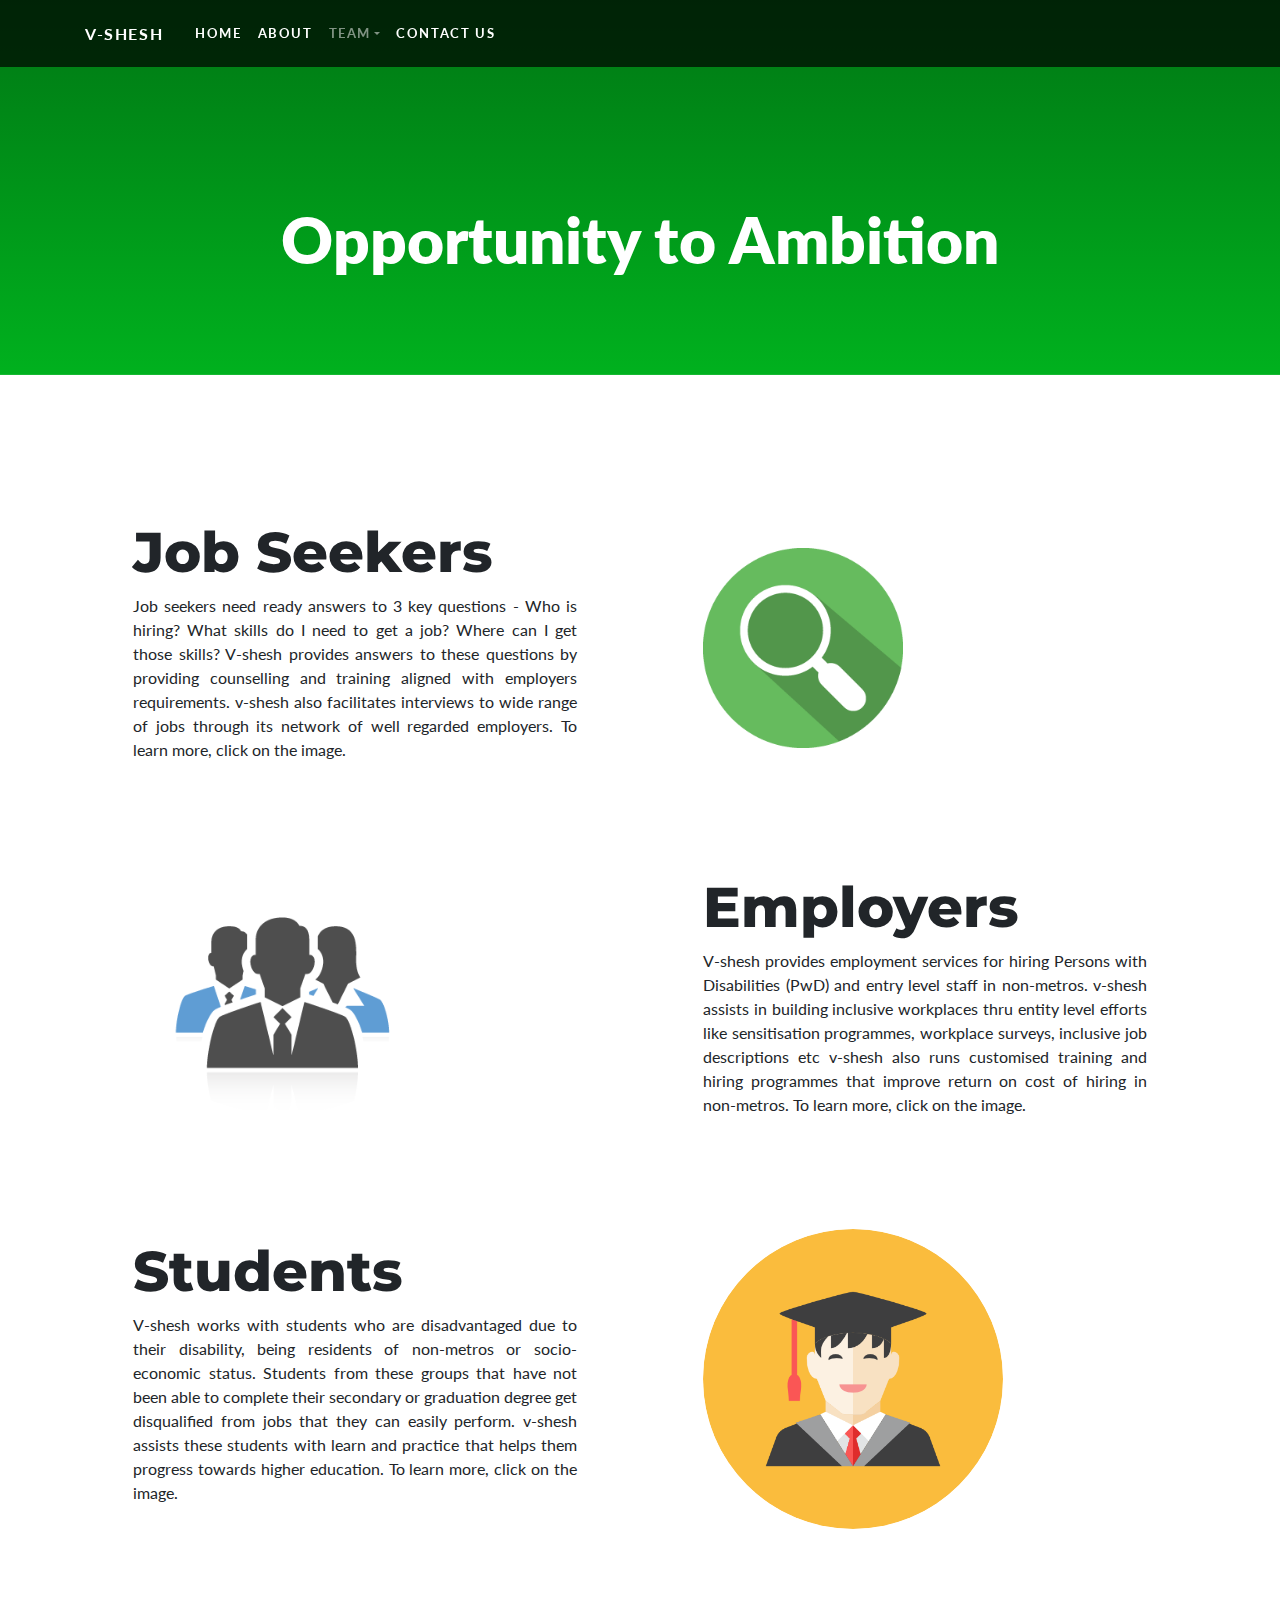
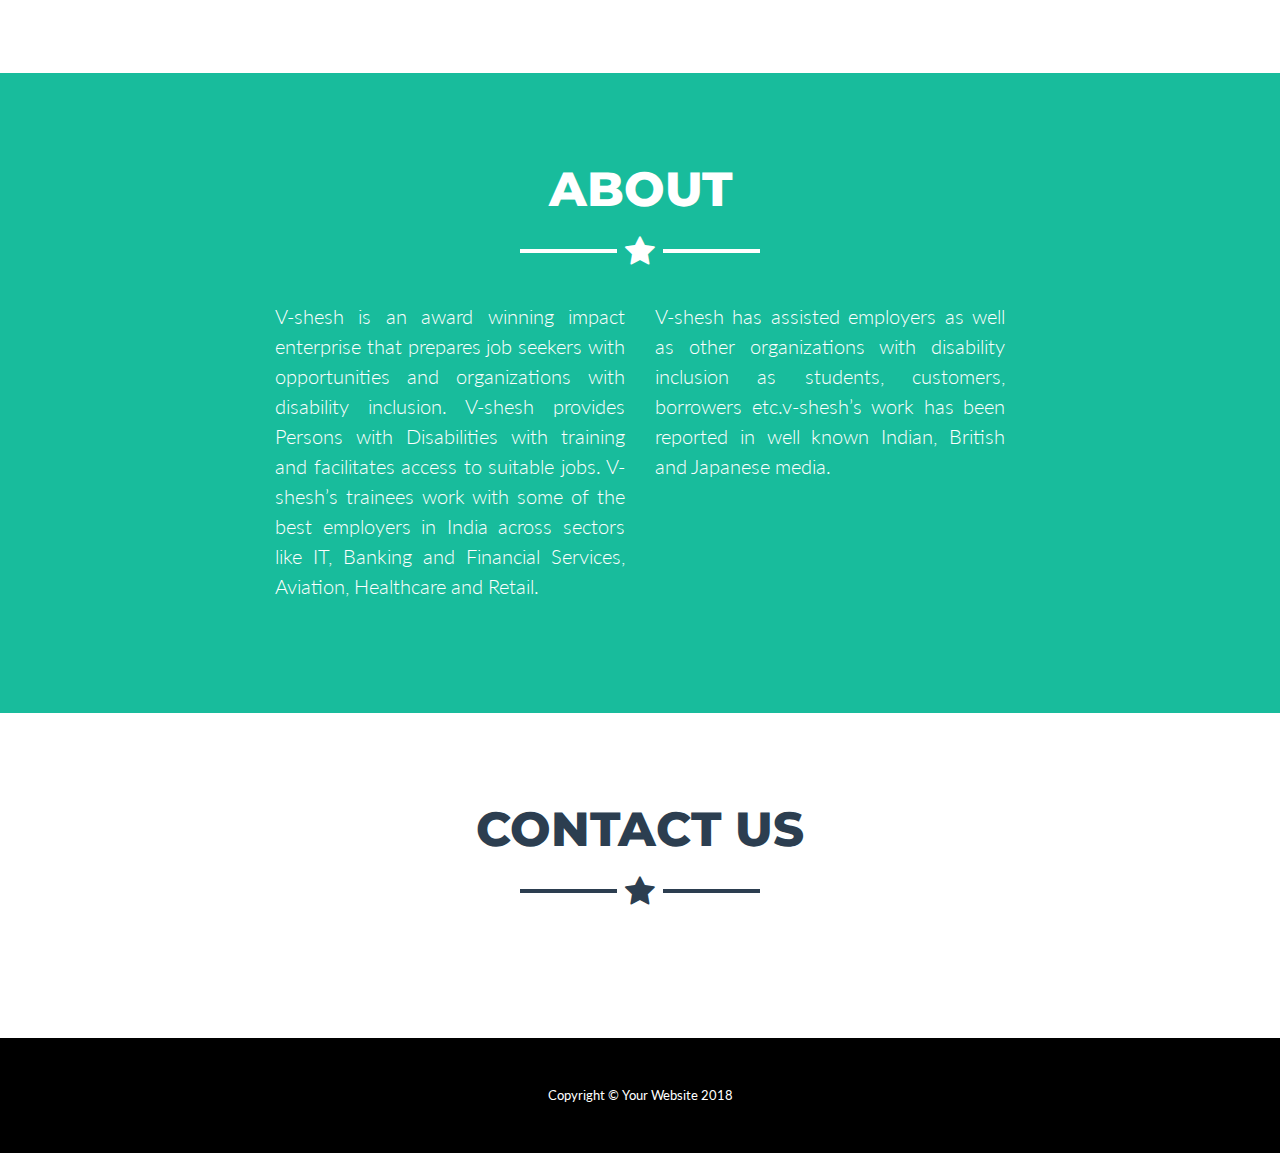
==== index.html @ 6b080eb1 "Main Page" ====
<!DOCTYPE html>
<html lang="en">

  <head>

    <meta charset="utf-8">
    <meta name="viewport" content="width=device-width, initial-scale=1, shrink-to-fit=no">
    <meta name="description" content="">
    <meta name="author" content="">

    <title>V - Shesh</title>

    <!-- Bootstrap core CSS -->
    <link href="vendor/bootstrap/css/bootstrap.min.css" rel="stylesheet">

    <!-- Custom fonts for this template -->
     <link href="vendor/font-awesome/css/font-awesome.min.css" rel="stylesheet" type="text/css">
    <link href="https://fonts.googleapis.com/css?family=Montserrat:400,700" rel="stylesheet" type="text/css">
    <link href="https://fonts.googleapis.com/css?family=Lato:400,700,400italic,700italic" rel="stylesheet" type="text/css">

    <!-- Custom styles for this template -->
    <link href="css/one-page-wonder.min.css" rel="stylesheet">
	
	<link href="vendor/magnific-popup/magnific-popup.css" rel="stylesheet" type="text/css">

    <!-- Custom styles for this template -->
    <link href="css/freelancer.min.css" rel="stylesheet">

  </head>

  <body>

    <!-- Navigation -->
    <nav class="navbar navbar-expand-lg navbar-dark navbar-custom fixed-top">
      <div class="container">
        <a class="navbar-brand" href="#">V-Shesh</a>
        <button class="navbar-toggler" type="button" data-toggle="collapse" data-target="#navbarResponsive" aria-controls="navbarResponsive" aria-expanded="false" aria-label="Toggle navigation">
          <span class="navbar-toggler-icon"></span>
        </button>
                &nbsp;&nbsp;
        <div class="collapse navbar-collapse" id="navbarResponsive">
          <ul class="nav navbar-nav">
           <li class="active nav-item">
              <a class="nav-link" href="index.html">Home</a>
            </li>
			<li class="active nav-item">
              <a class="nav-link" href="#about">About</a>
            </li>
           
            <li class="nav-item dropdown">
        <a class="nav-link dropdown-toggle" href="#" id="navbarDropdown" role="button" data-toggle="dropdown" aria-haspopup="true" aria-expanded="false">Team</a>
<div class="dropdown-menu" aria-labelledby="navbarDropdown">
          <a class="dropdown-item" href="#">Recognition</a>
          <a class="dropdown-item" href="teams.html">Team</a>
          <a class="dropdown-item" href="#">Team Alumini</a>
        </div>
            </li>
			<li class="active nav-item">
              <a class="nav-link" href="#contact">Contact Us</a>
            </li>
          </ul>
        </div>
      </div>
    </nav>

    <header class="masthead text-center text-white">
      <div class="masthead-content">
        <div class="container">
          <h1 class="masthead-heading mb-0"><V-Shesh</h1>
          <h2 class="masthead-subheading mb-0">Opportunity to Ambition</h2>
        </div>
      </div>
      
    </header>

    <section>
      <div class="container">
        <div class="row align-items-center">
          <div class="col-lg-6 order-lg-2">
            <div class="p-5">
              <img src="img/01.png" alt="" height="200px" width="200px">
            </div>
          </div>
          <div class="col-lg-6 order-lg-1">
            <div class="p-5">
              <h2 class="display-4">Job Seekers</h2>
              <p style="text-align:justify">Job seekers need ready answers to 3 key questions - Who is hiring? What skills do I need to get a job? Where can I get those skills? V-shesh provides answers to these questions by providing counselling and training aligned with employers requirements. v-shesh also facilitates interviews to wide range of jobs through its network of well regarded employers. To learn more, click on the image.</p>
            </div>
          </div>
        </div>
      </div>
    
      <div class="container">
        <div class="row align-items-center">
          <div class="col-lg-6">
            <div class="p-5">
              <img class="img-fluid rounded-circle" src="img/02.png" alt="" height="300px" width="300px">
            </div>
          </div>
          <div class="col-lg-6">
            <div class="p-5">
              <h2 class="display-4">Employers</h2>
              <p style="text-align:justify">V-shesh provides employment services for hiring Persons with Disabilities (PwD) and entry level staff in non-metros. v-shesh assists in building inclusive workplaces thru entity level efforts like sensitisation programmes, workplace surveys, inclusive job descriptions etc v-shesh also runs customised training and hiring programmes that improve return on cost of hiring in non-metros. To learn more, click on the image.</p>
            </div>
          </div>
        </div>
      </div>
    

    
      <div class="container">
        <div class="row align-items-center">
          <div class="col-lg-6 order-lg-2">
            <div class="p-5">
              <img class="img-fluid rounded-circle" src="img/03.png" alt="" height="300px" width="300px">
            </div>
          </div>
          <div class="col-lg-6 order-lg-1">
            <div class="p-5">
              <h2 class="display-4">Students</h2>
              <p style="text-align:justify">V-shesh works with students who are disadvantaged due to their disability, being residents of non-metros or socio-economic status. Students from these groups that have not been able to complete their secondary or graduation degree get disqualified from jobs that they can easily perform. v-shesh assists these students with learn and practice that helps them progress towards higher education. To learn more, click on the image.</p>
            </div>
          </div>
        </div>
      </div>
    </section>
	
	 <section class="bg-primary text-white mb-0" id="about">
      <div class="container">
        <h2 class="text-center text-uppercase text-white">About</h2>
        <hr class="star-light mb-5">
        <div class="row">
          <div class="col-lg-4 ml-auto">
            <p class="lead" style="text-align:justify">V-shesh is an award winning impact enterprise that prepares job seekers with opportunities and organizations with disability inclusion. V-shesh provides Persons with Disabilities with training and facilitates access to suitable jobs. V-shesh’s trainees work with some of the best employers in India across sectors like IT, Banking and Financial Services, Aviation, Healthcare and Retail. </p>
          </div>
          <div class="col-lg-4 mr-auto">
            <p class="lead" style="text-align:justify">V-shesh has assisted employers as well as other organizations with disability inclusion as students, customers, borrowers etc.v-shesh’s work has been reported in well known Indian, British and Japanese media.</p>
          </div>
        </div>
        
      </div>
    </section>

	
	<section id="contact">
      <div class="container">
        <h2 class="text-center text-uppercase text-secondary mb-0">Contact Us</h2>
        <hr class="star-dark mb-5">
        <div class="row">
          <div class="col-lg-8 mx-auto">
            <!-- To configure the contact form email address, go to mail/contact_me.php and update the email address in the PHP file on line 19. -->
            <!-- The form should work on most web servers, but if the form is not working you may need to configure your web server differently. -->
            
          </div>
        </div>
      </div>
    </section>
    <!-- Footer -->
    <footer class="py-5 bg-black">
      <div class="container">
        <p class="m-0 text-center text-white small">Copyright &copy; Your Website 2018</p>
      </div>
      <!-- /.container -->
    </footer>

    <!-- Bootstrap core JavaScript -->
    <script src="vendor/jquery/jquery.min.js"></script>
    <script src="vendor/bootstrap/js/bootstrap.bundle.min.js"></script>


  </body>

</html>
---- css/one-page-wonder.min.css ----
body{font-family:Lato}h1,h2,h3,h4,h5,h6{font-family:Catamaran;font-weight:800!important}.btn-xl{text-transform:uppercase;padding:1.5rem 3rem;font-size:.9rem;font-weight:700;letter-spacing:.1rem}.bg-black{background-color:#000!important}.rounded-pill{border-radius:5rem}.navbar-custom{padding-top:1rem;padding-bottom:1rem;background-color:rgba(0,0,0,.7)}.navbar-custom .navbar-brand{text-transform:uppercase;font-size:1rem;letter-spacing:.1rem;font-weight:700}.navbar-custom .navbar-nav .nav-item .nav-link{text-transform:uppercase;font-size:.8rem;font-weight:700;letter-spacing:.1rem}header.masthead{position:relative;overflow:hidden;padding-top:calc(7rem + 72px);padding-bottom:7rem;background:linear-gradient(0deg,#00b11e 0,#007714 100%);background-repeat:no-repeat;background-position:center center;background-attachment:scroll;background-size:cover}header.masthead .masthead-content{z-index:1;position:relative}header.masthead .masthead-content .masthead-heading{font-size:4rem}header.masthead .masthead-content .masthead-subheading{font-size:2rem}header.masthead .bg-circle{z-index:0;position:absolute;border-radius:100%;background:linear-gradient(0deg,#00b11e 0,#8a0000 100%)}header.masthead .bg-circle-1{height:90rem;width:90rem;bottom:-55rem;left:-55rem}header.masthead .bg-circle-2{height:50rem;width:50rem;top:-25rem;right:-25rem}header.masthead .bg-circle-3{height:20rem;width:20rem;bottom:-10rem;right:5%}header.masthead .bg-circle-4{height:30rem;width:30rem;top:-5rem;right:35%}@media (min-width:992px){header.masthead{padding-top:calc(10rem + 55px);padding-bottom:10rem}header.masthead .masthead-content .masthead-heading{font-size:6rem}header.masthead .masthead-content .masthead-subheading{font-size:4rem}}.bg-primary{background-color:#ee0979!important}.btn-primary{background-color:#ee0979;border-color:#ee0979}.btn-primary:active,.btn-primary:focus,.btn-primary:hover{background-color:#bd0760!important;border-color:#bd0760!important}.btn-primary:focus{box-shadow:0 0 0 .2rem rgba(238,9,121,.5)}.btn-secondary{background-color:#ff6a00;border-color:#ff6a00}.btn-secondary:active,.btn-secondary:focus,.btn-secondary:hover{background-color:#c50!important;border-color:#c50!important}.btn-secondary:focus{box-shadow:0 0 0 .2rem rgba(255,106,0,.5)}
---- css/freelancer.min.css ----
body{font-family:Lato}h1,h2,h3,h4,h5,h6{font-weight:700;font-family:Montserrat}hr.star-dark,hr.star-light{max-width:15rem;padding:0;text-align:center;border:none;border-top:solid .25rem;margin-top:2.5rem;margin-bottom:2.5rem}hr.star-dark:after,hr.star-light:after{position:relative;top:-.8em;display:inline-block;padding:0 .25em;content:'\f005';font-family:FontAwesome;font-size:2em}hr.star-light{border-color:#fff}hr.star-light:after{color:#fff;background-color:#18bc9c}hr.star-dark{border-color:#2c3e50}hr.star-dark:after{color:#2c3e50;background-color:#fff}section{padding:6rem 0}section h2{font-size:2.25rem;line-height:2rem}@media (min-width:992px){section h2{font-size:3rem;line-height:2.5rem}}.btn-xl{padding:1rem 1.75rem;font-size:1.25rem}.btn-social{width:3.25rem;height:3.25rem;font-size:1.25rem;line-height:2rem}.scroll-to-top{z-index:1042;right:1rem;bottom:1rem;display:none}.scroll-to-top a{width:3.5rem;height:3.5rem;background-color:rgba(33,37,41,.5);line-height:3.1rem}#mainNav{padding-top:1rem;padding-bottom:1rem;font-weight:700;font-family:Montserrat}#mainNav .navbar-brand{color:#fff}#mainNav .navbar-nav{margin-top:1rem;letter-spacing:.0625rem}#mainNav .navbar-nav li.nav-item a.nav-link{color:#fff}#mainNav .navbar-nav li.nav-item a.nav-link:hover{color:#18bc9c}#mainNav .navbar-nav li.nav-item a.nav-link:active,#mainNav .navbar-nav li.nav-item a.nav-link:focus{color:#fff}#mainNav .navbar-nav li.nav-item a.nav-link.active{color:#18bc9c}#mainNav .navbar-toggler{font-size:80%;padding:.8rem}@media (min-width:992px){#mainNav{padding-top:1.5rem;padding-bottom:1.5rem;-webkit-transition:padding-top .3s,padding-bottom .3s;-moz-transition:padding-top .3s,padding-bottom .3s;transition:padding-top .3s,padding-bottom .3s}#mainNav .navbar-brand{font-size:2em;-webkit-transition:font-size .3s;-moz-transition:font-size .3s;transition:font-size .3s}#mainNav .navbar-nav{margin-top:0}#mainNav .navbar-nav>li.nav-item>a.nav-link.active{color:#fff;background:#18bc9c}#mainNav .navbar-nav>li.nav-item>a.nav-link.active:active,#mainNav .navbar-nav>li.nav-item>a.nav-link.active:focus,#mainNav .navbar-nav>li.nav-item>a.nav-link.active:hover{color:#fff;background:#18bc9c}#mainNav.navbar-shrink{padding-top:.5rem;padding-bottom:.5rem}#mainNav.navbar-shrink .navbar-brand{font-size:1.5em}}header.masthead{padding-top:calc(6rem + 72px);padding-bottom:6rem}header.masthead h1{font-size:3rem;line-height:3rem}header.masthead h2{font-size:1.3rem;font-family:Lato}@media (min-width:992px){header.masthead{padding-top:calc(6rem + 106px);padding-bottom:6rem}header.masthead h1{font-size:4.75em;line-height:4rem}header.masthead h2{font-size:1.75em}}.portfolio{margin-bottom:-15px}.portfolio .portfolio-item{position:relative;display:block;max-width:25rem;margin-bottom:15px}.portfolio .portfolio-item .portfolio-item-caption{-webkit-transition:all ease .5s;-moz-transition:all ease .5s;transition:all ease .5s;opacity:0;background-color:rgba(24,188,156,.9)}.portfolio .portfolio-item .portfolio-item-caption:hover{opacity:1}.portfolio .portfolio-item .portfolio-item-caption .portfolio-item-caption-content{font-size:1.5rem}@media (min-width:576px){.portfolio{margin-bottom:-30px}.portfolio .portfolio-item{margin-bottom:30px}}.portfolio-modal .portfolio-modal-dialog{padding:3rem 1rem;min-height:calc(100vh - 2rem);margin:1rem calc(1rem - 8px);position:relative;z-index:2;-moz-box-shadow:0 0 3rem 1rem rgba(0,0,0,.5);-webkit-box-shadow:0 0 3rem 1rem rgba(0,0,0,.5);box-shadow:0 0 3rem 1rem rgba(0,0,0,.5)}.portfolio-modal .portfolio-modal-dialog .close-button{position:absolute;top:2rem;right:2rem}.portfolio-modal .portfolio-modal-dialog .close-button i{line-height:38px}.portfolio-modal .portfolio-modal-dialog h2{font-size:2rem}@media (min-width:768px){.portfolio-modal .portfolio-modal-dialog{min-height:100vh;padding:5rem;margin:3rem calc(3rem - 8px)}.portfolio-modal .portfolio-modal-dialog h2{font-size:3rem}}.floating-label-form-group{position:relative;border-bottom:1px solid #e9ecef}.floating-label-form-group input,.floating-label-form-group textarea{font-size:1.5em;position:relative;z-index:1;padding-right:0;padding-left:0;resize:none;border:none;border-radius:0;background:0 0;box-shadow:none!important}.floating-label-form-group label{font-size:.85em;line-height:1.764705882em;position:relative;z-index:0;top:2em;display:block;margin:0;-webkit-transition:top .3s ease,opacity .3s ease;-moz-transition:top .3s ease,opacity .3s ease;-ms-transition:top .3s ease,opacity .3s ease;transition:top .3s ease,opacity .3s ease;vertical-align:middle;vertical-align:baseline;opacity:0}.floating-label-form-group:not(:first-child){padding-left:14px;border-left:1px solid #e9ecef}.floating-label-form-group-with-value label{top:0;opacity:1}.floating-label-form-group-with-focus label{color:#18bc9c}form .row:first-child .floating-label-form-group{border-top:1px solid #e9ecef}.footer{padding-top:5rem;padding-bottom:5rem;background-color:#2c3e50;color:#fff}.copyright{background-color:#1a252f}a{color:#18bc9c}a:active,a:focus,a:hover{color:#128f76}.btn{border-width:2px}.bg-primary{background-color:#18bc9c!important}.bg-secondary{background-color:#2c3e50!important}.text-primary{color:#18bc9c!important}.text-secondary{color:#2c3e50!important}.btn-primary{background-color:#18bc9c;border-color:#18bc9c}.btn-primary:active,.btn-primary:focus,.btn-primary:hover{background-color:#128f76;border-color:#128f76}.btn-secondary{background-color:#2c3e50;border-color:#2c3e50}.btn-secondary:active,.btn-secondary:focus,.btn-secondary:hover{background-color:#1a252f;border-color:#1a252f}
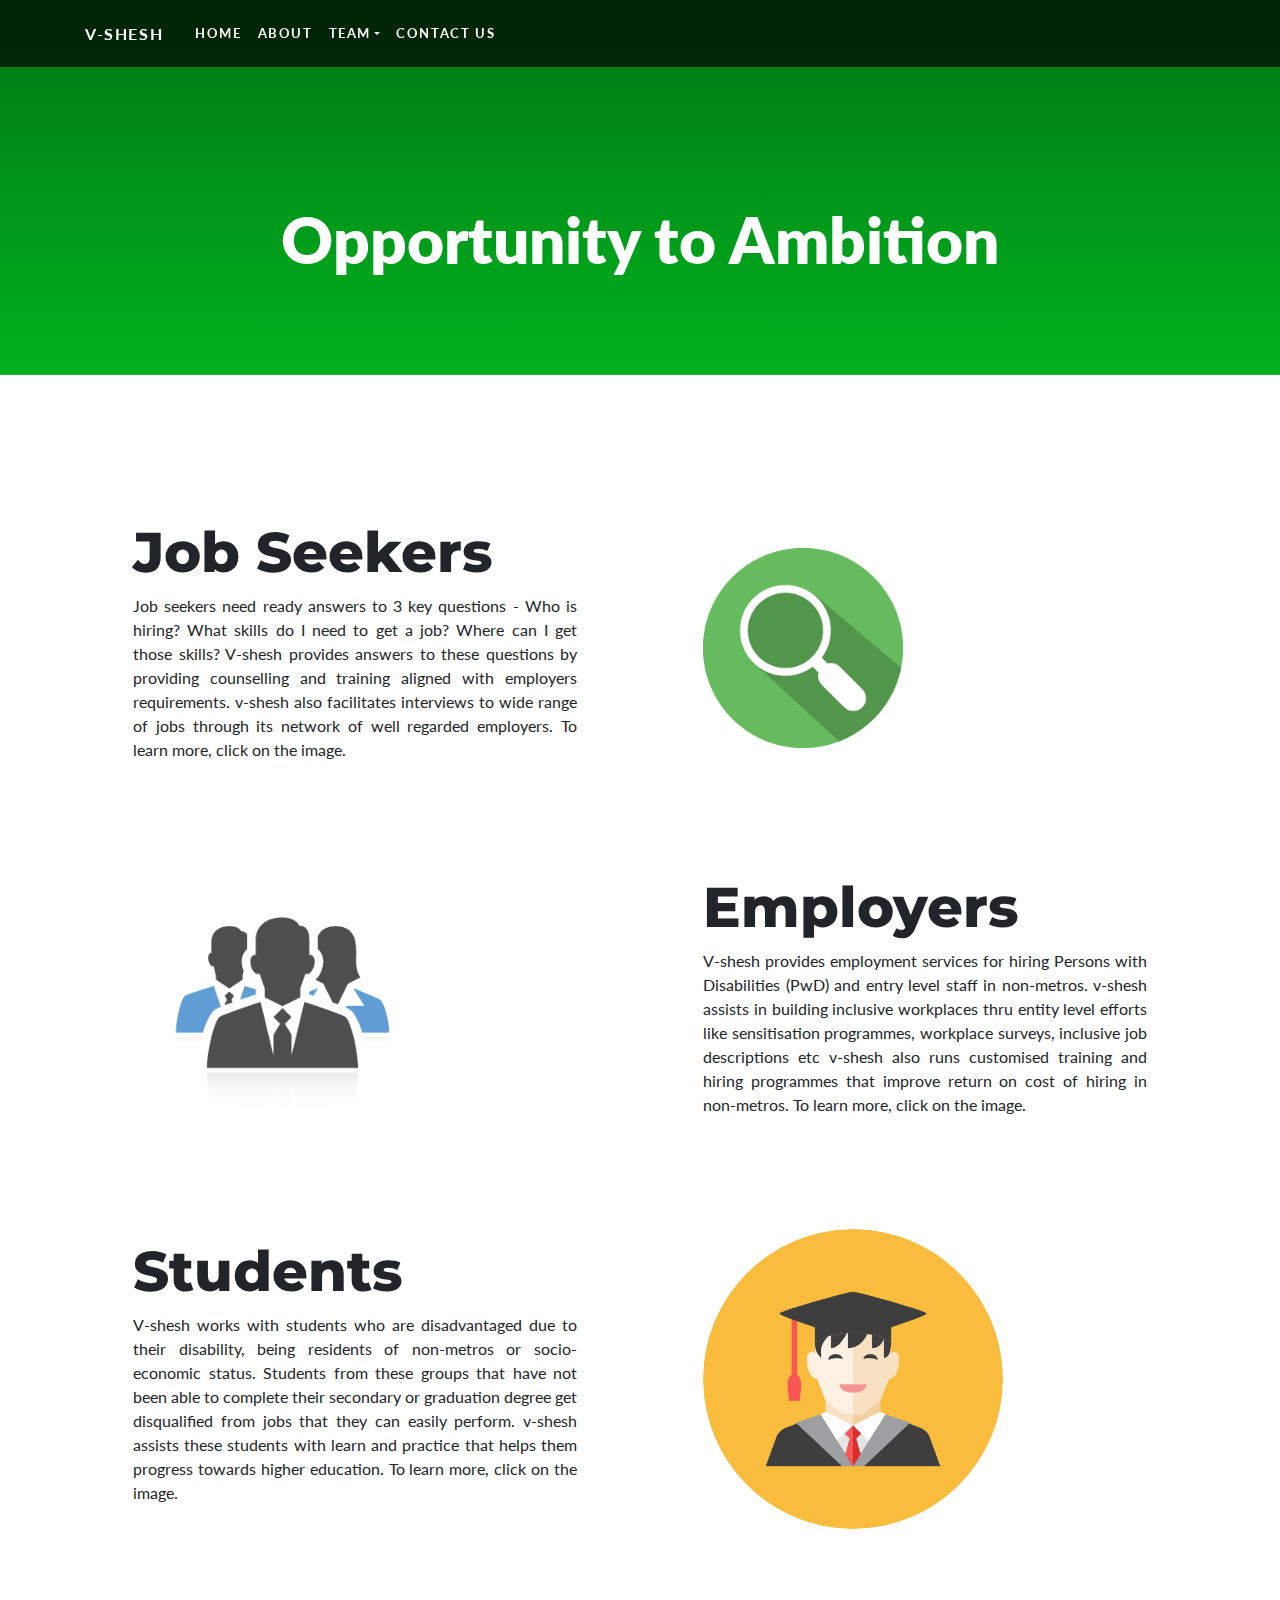
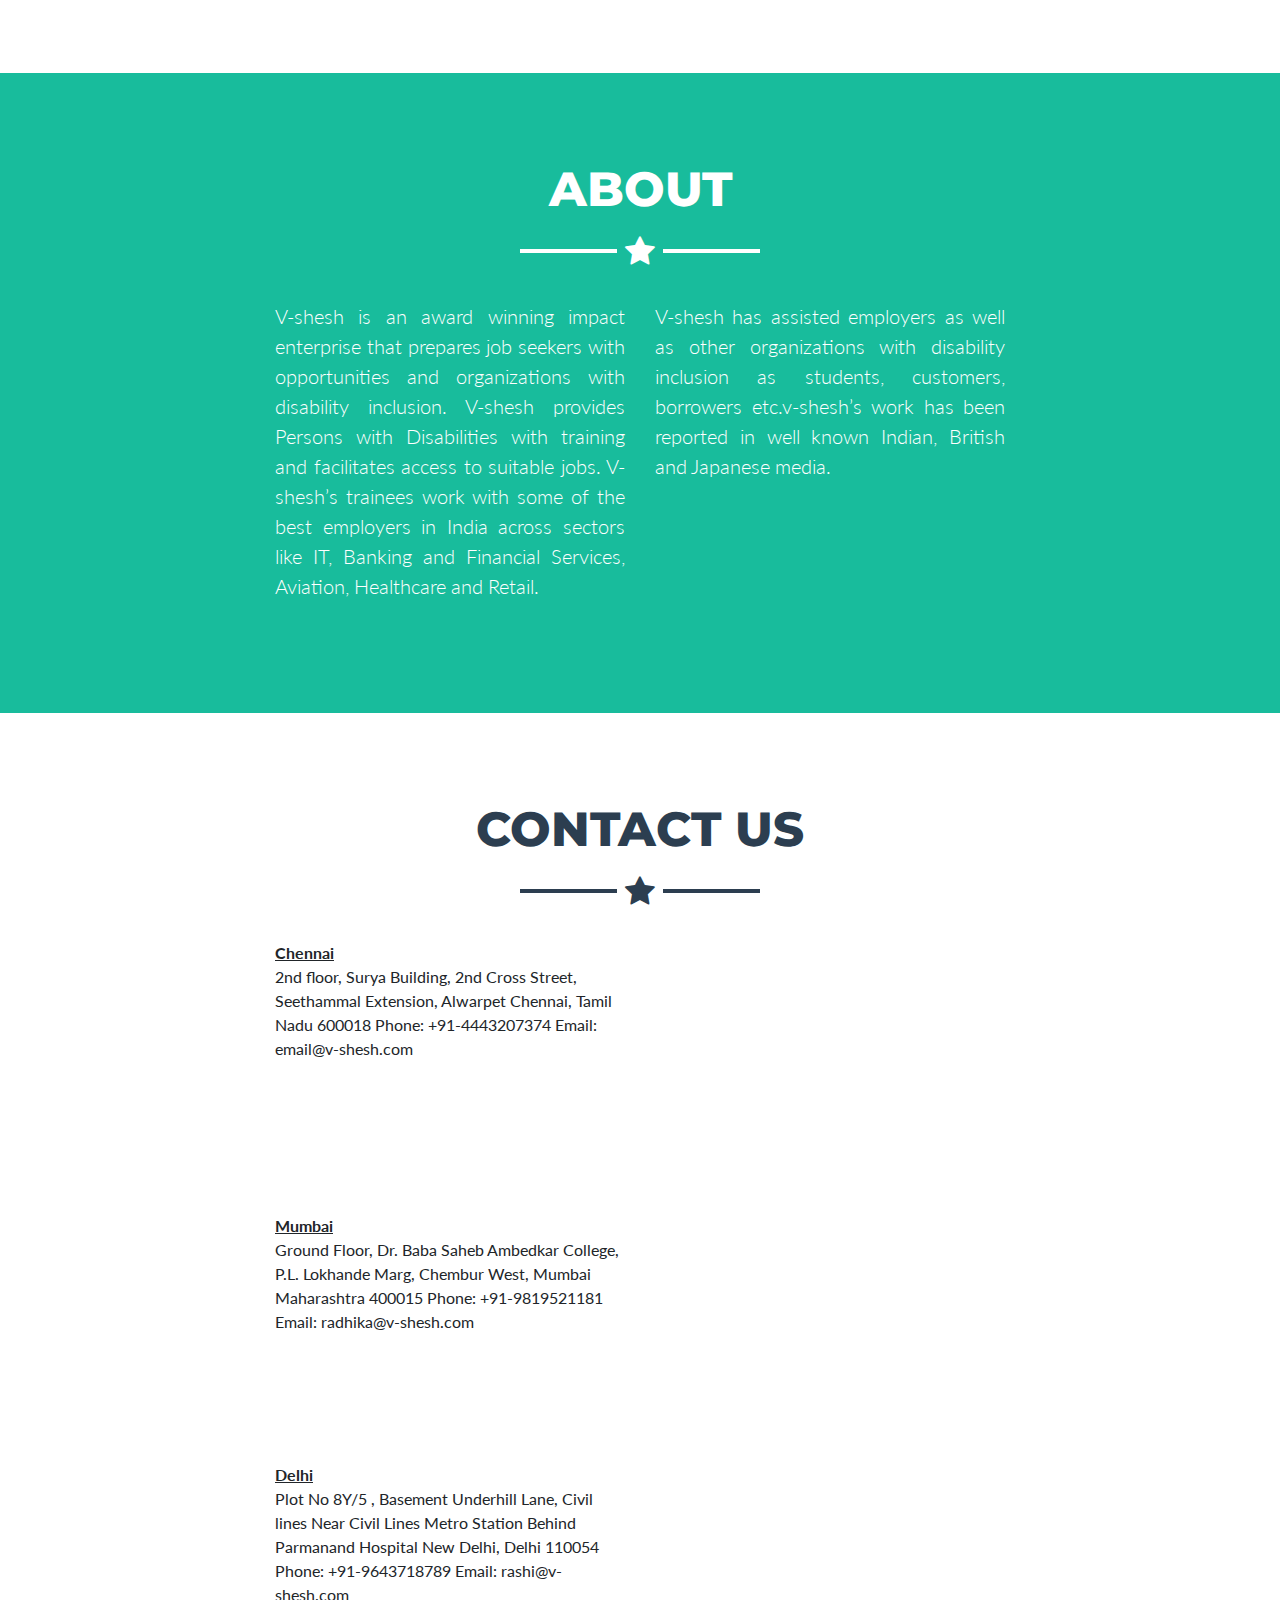
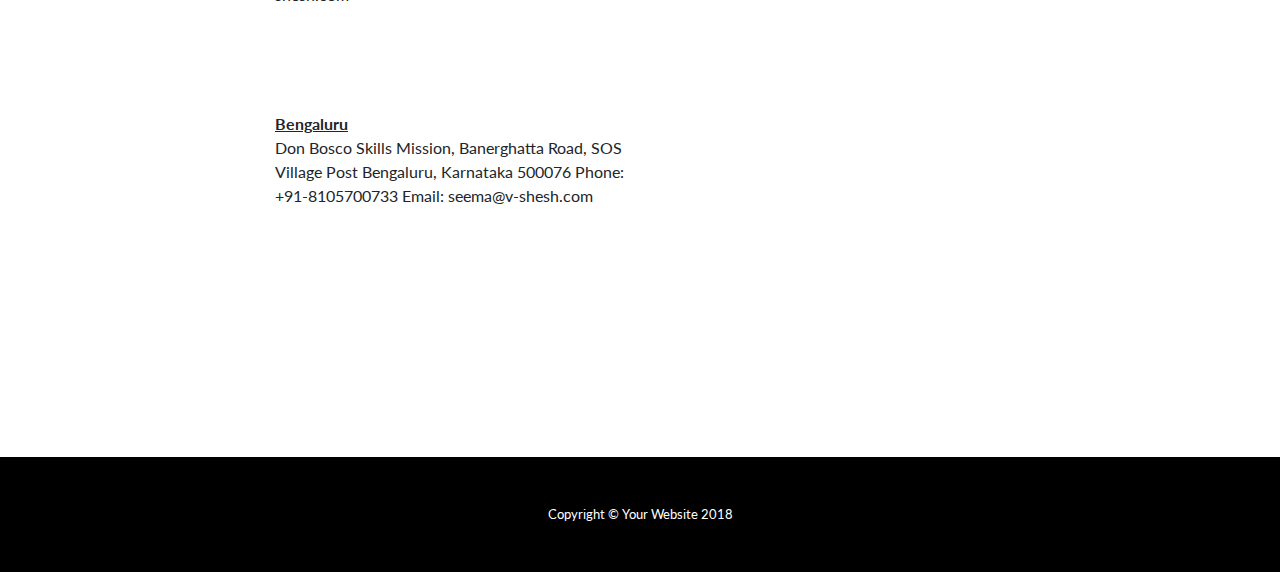
==== commit 20475d1c: "Change 1004" ====
--- a/index.html
+++ b/index.html
@@ -44,10 +44,10 @@
               <a class="nav-link" href="index.html">Home</a>
             </li>
 			<li class="active nav-item">
-              <a class="nav-link" href="#about">About</a>
+              <a class="nav-link" href="index.html#about">About</a>
             </li>
            
-            <li class="nav-item dropdown">
+            <li class="active nav-item dropdown">
         <a class="nav-link dropdown-toggle" href="#" id="navbarDropdown" role="button" data-toggle="dropdown" aria-haspopup="true" aria-expanded="false">Team</a>
 <div class="dropdown-menu" aria-labelledby="navbarDropdown">
           <a class="dropdown-item" href="#">Recognition</a>
@@ -56,7 +56,7 @@
         </div>
             </li>
 			<li class="active nav-item">
-              <a class="nav-link" href="#contact">Contact Us</a>
+              <a class="nav-link" href="index.html#contact">Contact Us</a>
             </li>
           </ul>
         </div>
@@ -147,12 +147,76 @@
         <h2 class="text-center text-uppercase text-secondary mb-0">Contact Us</h2>
         <hr class="star-dark mb-5">
         <div class="row">
-          <div class="col-lg-8 mx-auto">
-            <!-- To configure the contact form email address, go to mail/contact_me.php and update the email address in the PHP file on line 19. -->
-            <!-- The form should work on most web servers, but if the form is not working you may need to configure your web server differently. -->
-            
-          </div>
-        </div>
+          <div class="col-lg-4 ml-auto">
+		  <b><u>Chennai</u></b><br>
+
+2nd floor, Surya Building,
+2nd Cross Street,
+Seethammal Extension, Alwarpet
+Chennai, Tamil Nadu 600018
+
+Phone: +91-4443207374
+
+Email: email@v-shesh.com
+          </div>
+          <div class="col-lg-4 mr-auto">
+		  <div class="mapouter"><div class="mapouter"><div class="gmap_canvas"><iframe width="242" height="225" id="gmap_canvas" src="https://maps.google.com/maps?q=v shesh chennai&t=&z=13&ie=UTF8&iwloc=&output=embed" frameborder="0" scrolling="no" marginheight="0" marginwidth="0"></iframe></div><a href="https://www.crocothemes.net"></a><style>.mapouter{overflow:hidden;height:225px;width:242px;}.gmap_canvas {background:none!important;height:225px;width:242px;}</style></div> </div>
+		  <br>
+		  
+		  </div> </div><br>
+		  <div class="row">
+          <div class="col-lg-4 ml-auto">
+		  <b><u>Mumbai</u></b><br>
+Ground Floor, Dr. Baba Saheb Ambedkar College,
+P.L. Lokhande Marg,
+Chembur West, Mumbai
+Maharashtra 400015
+
+Phone: +91-9819521181
+
+Email: radhika@v-shesh.com
+          </div>
+          <div class="col-lg-4 mr-auto">
+		  <div class="mapouter"><div class="gmap_canvas"><iframe width="242" height="225" id="gmap_canvas" src="https://maps.google.com/maps?q=Dr. Baba Saheb Ambedkar College, P.L. Lokhande Marg, Chembur West, Mumbai&t=&z=13&ie=UTF8&iwloc=&output=embed" frameborder="0" scrolling="no" marginheight="0" marginwidth="0"></iframe></div><a href="https://www.crocothemes.net"></a><style>.mapouter{overflow:hidden;height:225px;width:242px;}.gmap_canvas {background:none!important;height:225px;width:242px;}</style></div></div>
+		  <br>
+		  
+		  </div>
+   <br>
+	  <div class="row">
+          <div class="col-lg-4 ml-auto">
+		  <b><u>Delhi</u></b><br>
+Plot No 8Y/5 , Basement
+Underhill Lane, Civil lines
+Near Civil Lines Metro Station
+Behind Parmanand Hospital
+New Delhi, Delhi 110054
+
+Phone: +91-9643718789
+
+Email: rashi@v-shesh.com
+          </div>
+          <div class="col-lg-4 mr-auto">
+		  <div class="mapouter"><div class="gmap_canvas"><iframe width="242" height="225" id="gmap_canvas" src="https://maps.google.com/maps?q=Underhill Lane, Civil lines Near Civil Lines Metro Station Behind Parmanand Hospital New Delhi, Delhi&t=&z=13&ie=UTF8&iwloc=&output=embed" frameborder="0" scrolling="no" marginheight="0" marginwidth="0"></iframe></div><a href="https://www.crocothemes.net"></a><style>.mapouter{overflow:hidden;height:225px;width:242px;}.gmap_canvas {background:none!important;height:225px;width:242px;}</style></div>
+		  <br>
+		  
+		  </div>
+      </div>
+	  <div class="row">
+          <div class="col-lg-4 ml-auto">
+		  <b><u>Bengaluru</u></b><br>
+Don Bosco Skills Mission,
+Banerghatta Road, SOS Village Post
+Bengaluru, Karnataka 500076
+
+Phone: +91-8105700733
+
+Email: seema@v-shesh.com
+          </div>
+          <div class="col-lg-4 mr-auto">
+		  <div class="mapouter"><div class="gmap_canvas"><iframe width="242" height="225" id="gmap_canvas" src="https://maps.google.com/maps?q=donbosco skills &t=&z=15&ie=UTF8&iwloc=&output=embed" frameborder="0" scrolling="no" marginheight="0" marginwidth="0"></iframe></div><a href="https://www.crocothemes.net"></a><style>.mapouter{overflow:hidden;height:225px;width:242px;}.gmap_canvas {background:none!important;height:225px;width:242px;}</style></div>
+		  <br>
+		  
+		  </div>
       </div>
     </section>
     <!-- Footer -->
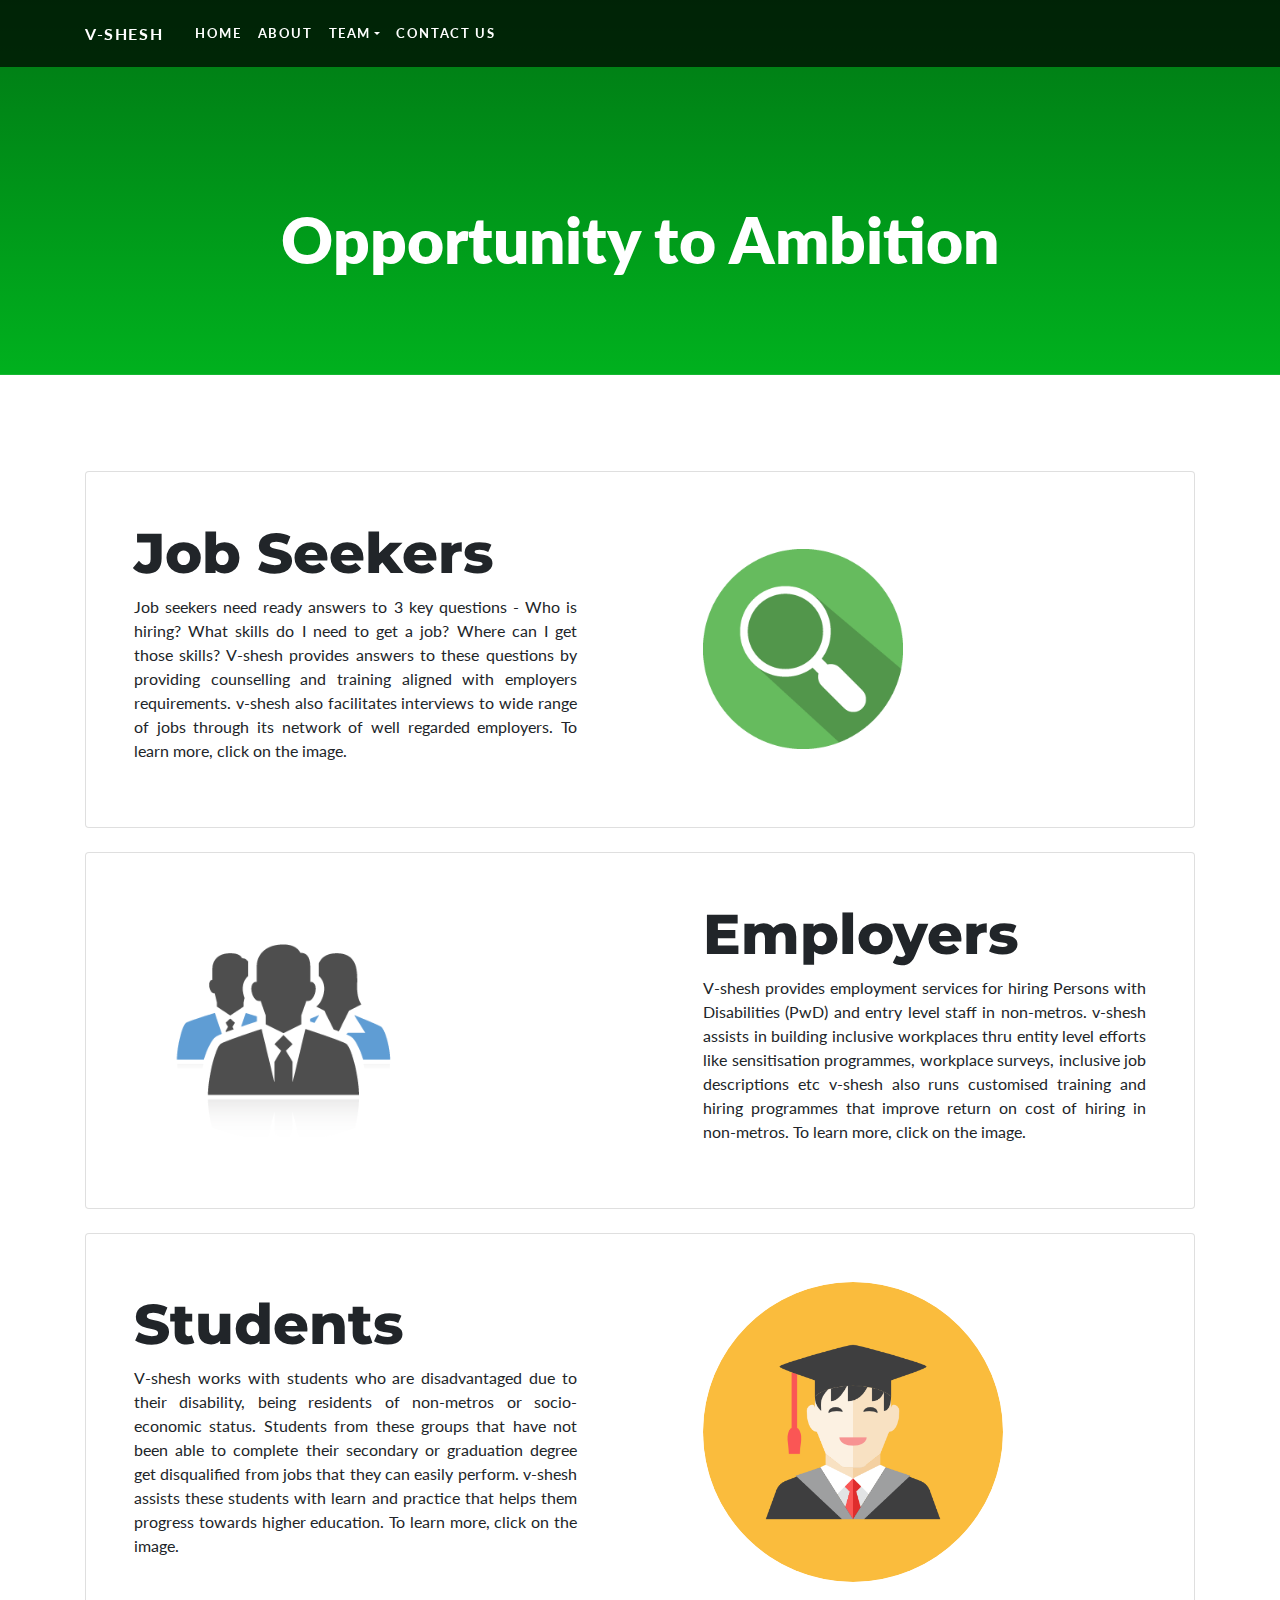
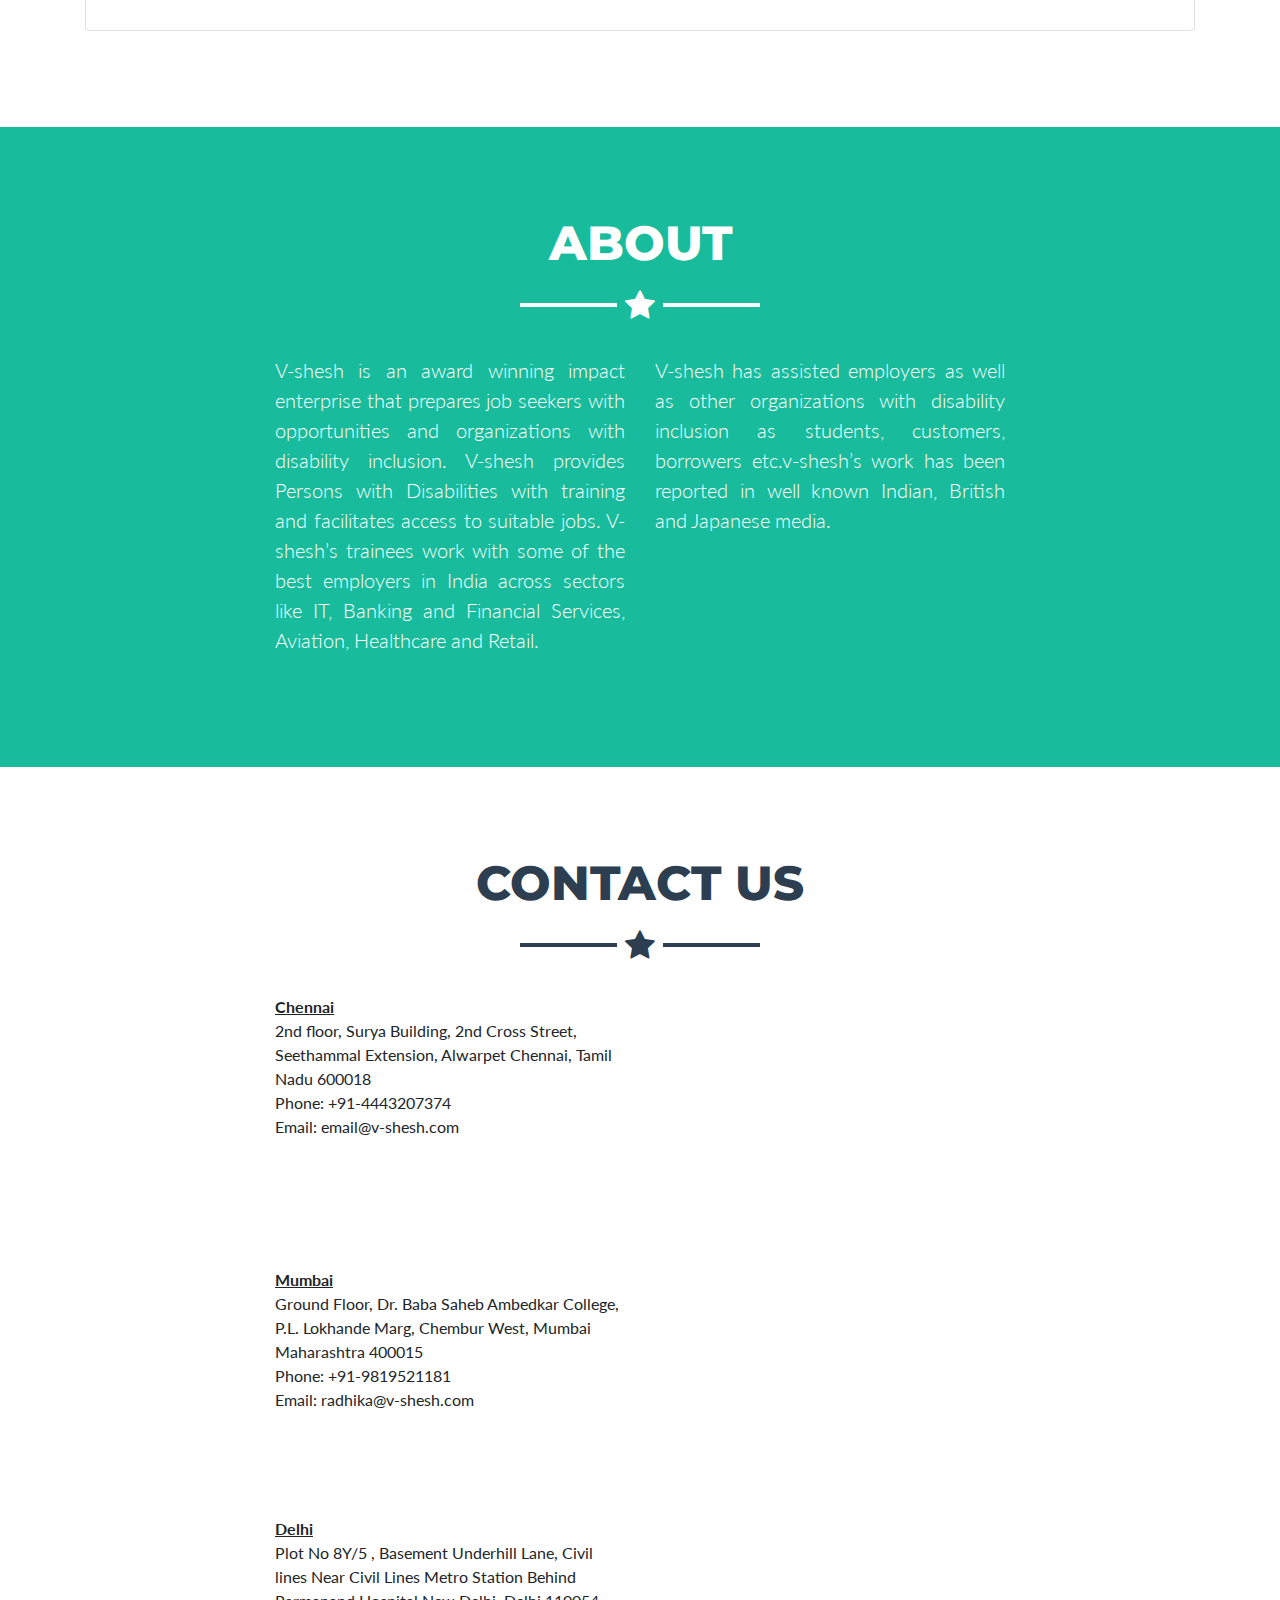
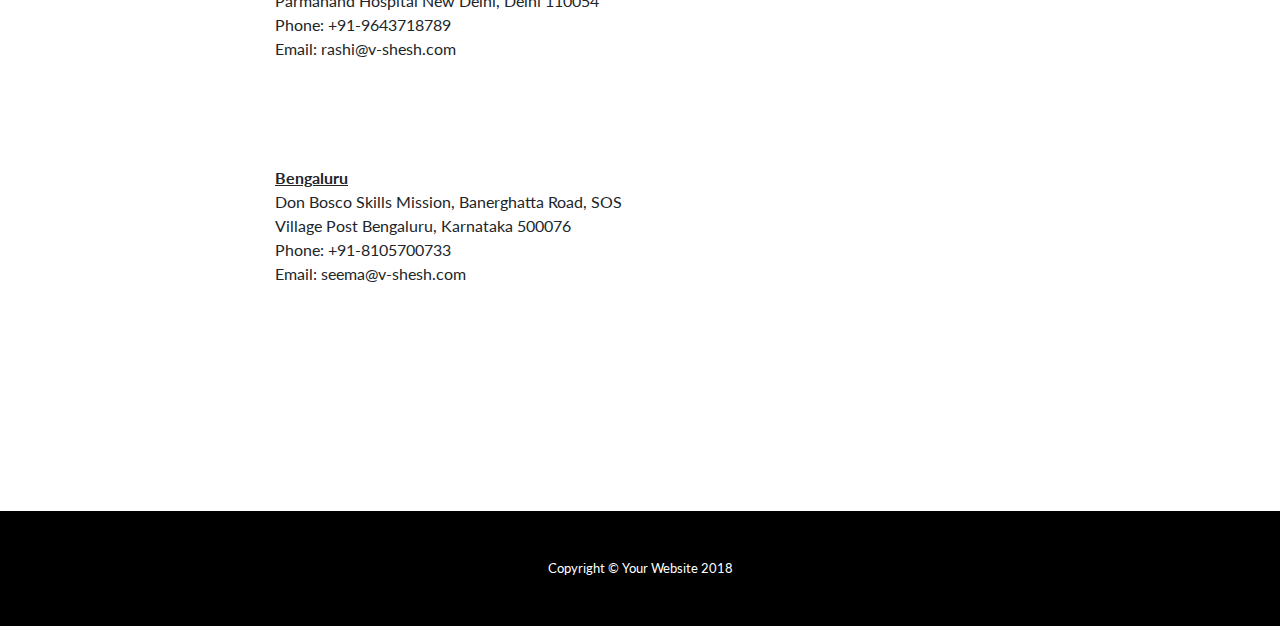
==== commit 4cc6196c: "1104 Change" ====
--- a/index.html
+++ b/index.html
@@ -75,6 +75,7 @@
 
     <section>
       <div class="container">
+	    <div class="card">
         <div class="row align-items-center">
           <div class="col-lg-6 order-lg-2">
             <div class="p-5">
@@ -88,9 +89,11 @@
             </div>
           </div>
         </div>
-      </div>
-    
-      <div class="container">
+		</div>
+      </div>
+    <br>
+      <div class="container">
+	    <div class="card">
         <div class="row align-items-center">
           <div class="col-lg-6">
             <div class="p-5">
@@ -104,11 +107,13 @@
             </div>
           </div>
         </div>
+		</div>
       </div>
     
 
-    
-      <div class="container">
+    <br>
+      <div class="container">
+	    <div class="card">
         <div class="row align-items-center">
           <div class="col-lg-6 order-lg-2">
             <div class="p-5">
@@ -123,6 +128,7 @@
           </div>
         </div>
       </div>
+	  </div>
     </section>
 	
 	 <section class="bg-primary text-white mb-0" id="about">
@@ -154,9 +160,9 @@
 2nd Cross Street,
 Seethammal Extension, Alwarpet
 Chennai, Tamil Nadu 600018
-
+<br>
 Phone: +91-4443207374
-
+<br>
 Email: email@v-shesh.com
           </div>
           <div class="col-lg-4 mr-auto">
@@ -171,9 +177,9 @@
 P.L. Lokhande Marg,
 Chembur West, Mumbai
 Maharashtra 400015
-
+<br>
 Phone: +91-9819521181
-
+<br>
 Email: radhika@v-shesh.com
           </div>
           <div class="col-lg-4 mr-auto">
@@ -190,9 +196,9 @@
 Near Civil Lines Metro Station
 Behind Parmanand Hospital
 New Delhi, Delhi 110054
-
+<br>
 Phone: +91-9643718789
-
+<br>
 Email: rashi@v-shesh.com
           </div>
           <div class="col-lg-4 mr-auto">
@@ -207,9 +213,9 @@
 Don Bosco Skills Mission,
 Banerghatta Road, SOS Village Post
 Bengaluru, Karnataka 500076
-
+<br>
 Phone: +91-8105700733
-
+<br>
 Email: seema@v-shesh.com
           </div>
           <div class="col-lg-4 mr-auto">
